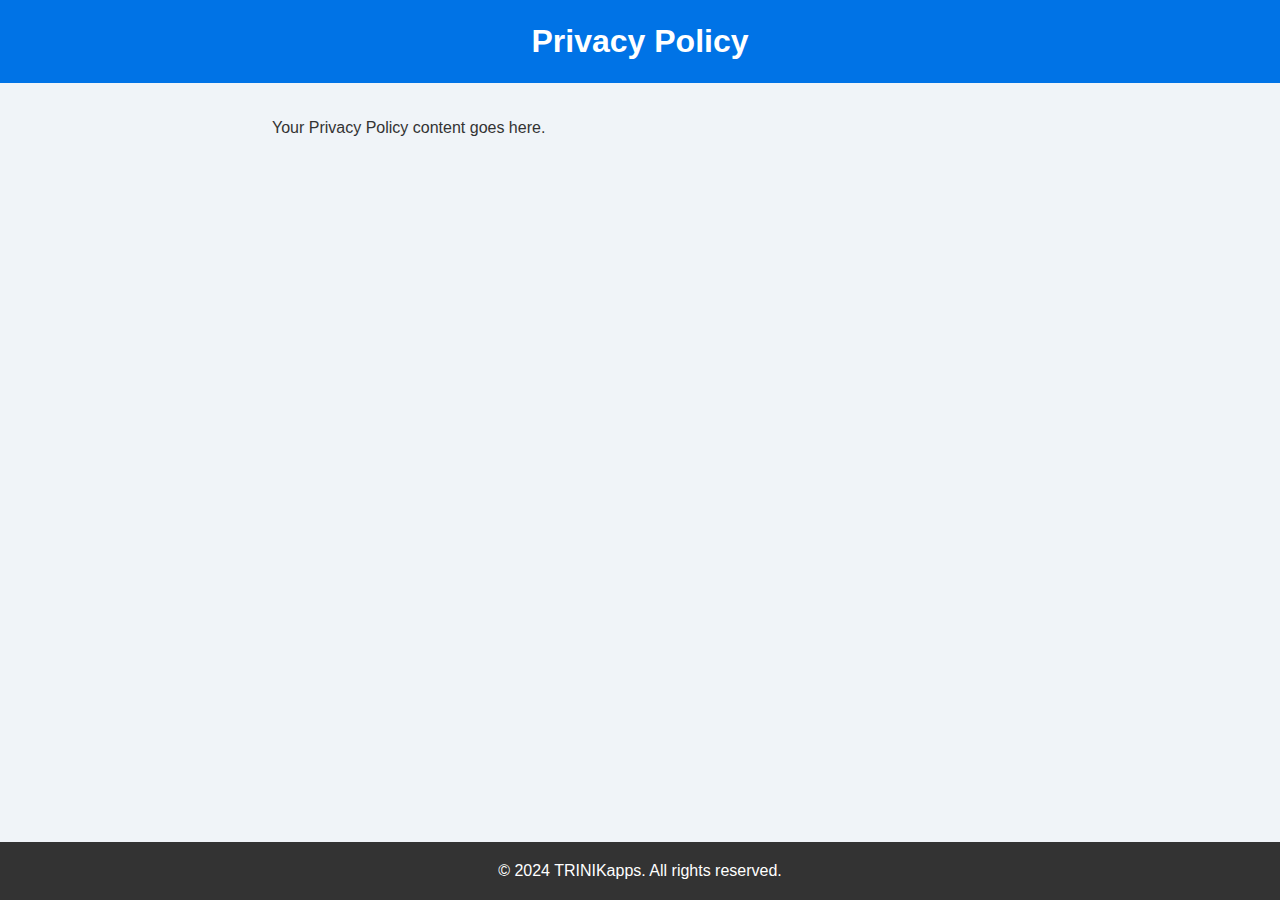
==== privacy.html @ b506f8c0 "First page created with GPT" ====
<!DOCTYPE html>
<html lang="en">
<head>
    <meta charset="UTF-8">
    <meta name="viewport" content="width=device-width, initial-scale=1.0">
    <title>Privacy Policy - Rollou</title>
    <link rel="stylesheet" href="styles.css">
</head>
<body>
    <header>
        <h1>Privacy Policy</h1>
    </header>
    <main>
        <p>Your Privacy Policy content goes here.</p>
    </main>
    <footer>
        <p>&copy; 2024 TRINIKapps. All rights reserved.</p>
    </footer>
</body>
</html>
---- styles.css ----
* {
    box-sizing: border-box;
    margin: 0;
    padding: 0;
    font-family: Arial, sans-serif;
}

body {
    background-color: #f0f4f8;
    color: #333;
    line-height: 1.6;
    transition: background-color 0.3s, color 0.3s;
}

header {
    background-color: #0073e6;
    color: #fff;
    padding: 1rem;
    text-align: center;
}

header h1 {
    margin-bottom: 0;
}

main {
    padding: 2rem;
    max-width: 800px;
    margin: 0 auto;
}

.video-section {
    margin-bottom: 2rem;
}

.video-container {
    position: relative;
    padding-bottom: 56.25%;
    height: 0;
    overflow: hidden;
    max-width: 100%;
    background: #000;
    margin-top: 1rem;
}

.video-container iframe {
    position: absolute;
    top: 0;
    left: 0;
    width: 100%;
    height: 100%;
}

.links-section ul {
    list-style: none;
    padding-left: 0;
}

.links-section li {
    margin: 1rem 0;
}

.links-section a {
    text-decoration: none;
    color: #0073e6;
    transition: color 0.3s;
}

.links-section a:hover {
    color: #005bb5;
}

footer {
    background-color: #333;
    color: #fff;
    text-align: center;
    padding: 1rem;
    position: fixed;
    width: 100%;
    bottom: 0;
}
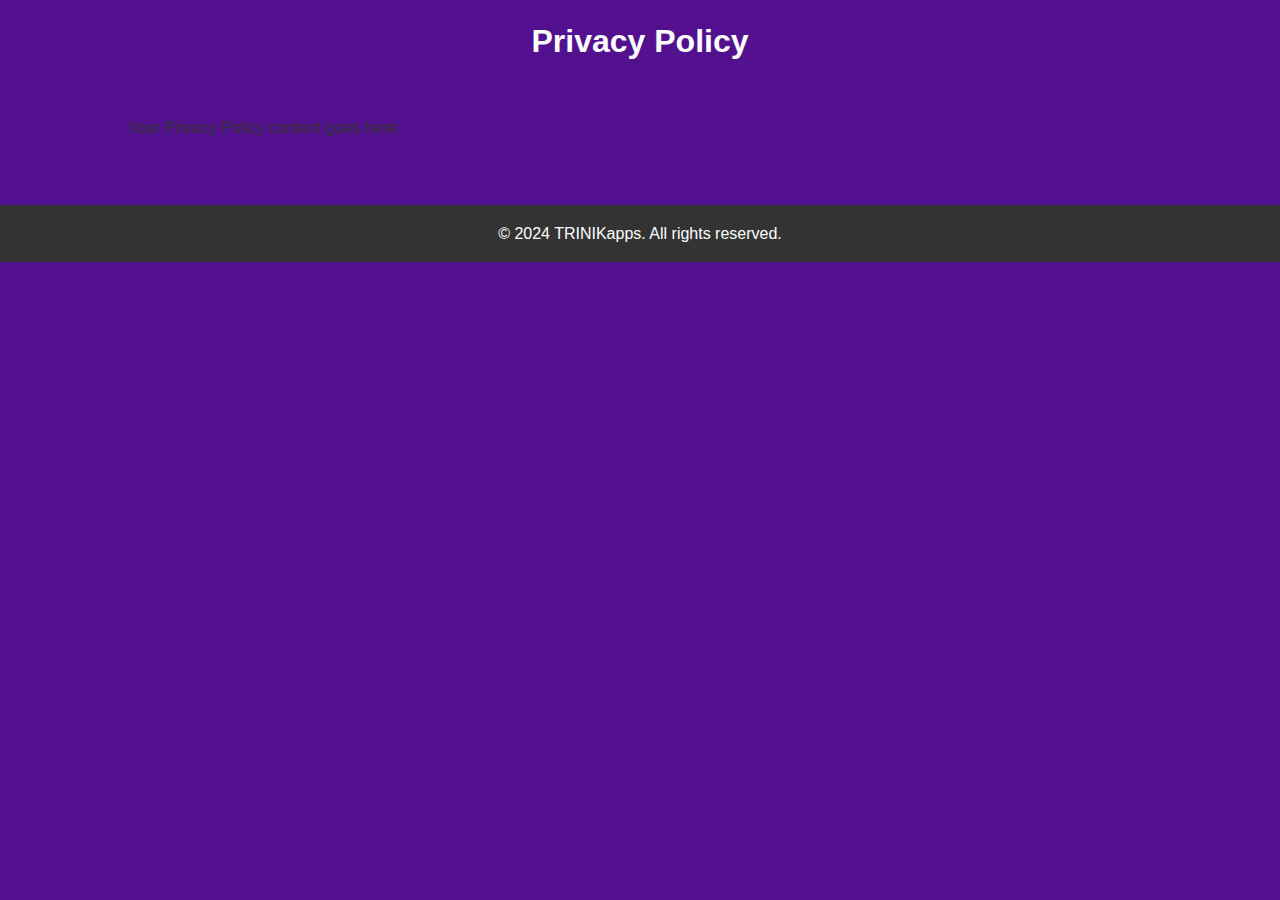
==== commit a8eda16b: "update the page" ====
--- a/privacy.html
+++ b/privacy.html
@@ -8,13 +8,19 @@
 </head>
 <body>
     <header>
-        <h1>Privacy Policy</h1>
+        <div class="container">
+            <h1>Privacy Policy</h1>
+        </div>
     </header>
     <main>
-        <p>Your Privacy Policy content goes here.</p>
+        <div class="container">
+            <p>Your Privacy Policy content goes here.</p>
+        </div>
     </main>
     <footer>
-        <p>&copy; 2024 TRINIKapps. All rights reserved.</p>
+        <div class="container">
+            <p>&copy; 2024 TRINIKapps. All rights reserved.</p>
+        </div>
     </footer>
 </body>
 </html>
--- a/styles.css
+++ b/styles.css
@@ -2,45 +2,115 @@
     box-sizing: border-box;
     margin: 0;
     padding: 0;
-    font-family: Arial, sans-serif;
+    font-family: 'Arial', sans-serif;
 }
 
 body {
-    background-color: #f0f4f8;
     color: #333;
     line-height: 1.6;
-    transition: background-color 0.3s, color 0.3s;
+    overflow: auto; /* Show scroll bars */
+    position: relative;
+    background: #53118f; /* Background color */
+}
+
+.background {
+    position: fixed;
+    top: 0;
+    left: 0;
+    width: 100%;
+    height: 100%;
+    overflow: hidden;
+    z-index: -2;
+}
+
+.circle {
+    position: absolute;
+    border-radius: 50%;
+    opacity: 0.6;
+    animation: move 10s linear infinite; /* Adjust duration as needed */
+}
+
+.circle.blue {
+    background: #cd57f7; /* Color for one circle */
+    width: 150px;
+    height: 150px;
+    animation-duration: 12s;
+}
+
+.circle.red {
+    background: #87d5fc; /* Color for the other circle */
+    width: 200px;
+    height: 200px;
+    animation-duration: 15s;
+}
+
+.overlay {
+    position: fixed;
+    top: 0;
+    left: 0;
+    width: 100%;
+    height: 100%;
+    background: rgba(255, 255, 255, 0.2);
+    backdrop-filter: blur(10px);
+    z-index: -1;
+}
+
+@keyframes move {
+    0% {
+        transform: translate(0, 0);
+    }
+    25% {
+        transform: translate(25vw, 25vh);
+    }
+    50% {
+        transform: translate(-25vw, -25vh);
+    }
+    75% {
+        transform: translate(-25vw, 25vh);
+    }
+    100% {
+        transform: translate(0, 0);
+    }
+}
+
+.container {
+    width: 80%;
+    max-width: 1200px;
+    margin: 0 auto;
+    position: relative;
+    z-index: 1;
 }
 
 header {
-    background-color: #0073e6;
     color: #fff;
-    padding: 1rem;
+    padding: 1rem 0;
     text-align: center;
 }
 
 header h1 {
     margin-bottom: 0;
+    font-size: 2rem;
 }
 
 main {
-    padding: 2rem;
-    max-width: 800px;
-    margin: 0 auto;
+    padding: 2rem 0;
 }
 
-.video-section {
+.video-section, .links-section {
     margin-bottom: 2rem;
+    text-align: center; /* Center-align the content */
 }
 
 .video-container {
     position: relative;
-    padding-bottom: 56.25%;
+    padding-bottom: 28.125%; /* Reduced 16:9 aspect ratio */
     height: 0;
     overflow: hidden;
-    max-width: 100%;
+    max-width: 50%; /* Half the width */
     background: #000;
-    margin-top: 1rem;
+    margin: 1rem auto; /* Center the video container */
+    border-radius: 8px;
+    box-shadow: 0 4px 8px rgba(0, 0, 0, 0.1);
 }
 
 .video-container iframe {
@@ -49,6 +119,7 @@
     left: 0;
     width: 100%;
     height: 100%;
+    border-radius: 8px;
 }
 
 .links-section ul {
@@ -62,20 +133,19 @@
 
 .links-section a {
     text-decoration: none;
-    color: #0073e6;
+    color: #4a90e2;
     transition: color 0.3s;
+    font-weight: bold;
 }
 
 .links-section a:hover {
-    color: #005bb5;
+    color: #357ab8;
 }
 
 footer {
     background-color: #333;
     color: #fff;
     text-align: center;
-    padding: 1rem;
-    position: fixed;
-    width: 100%;
-    bottom: 0;
+    padding: 1rem 0;
+    margin-top: 2rem;
 }
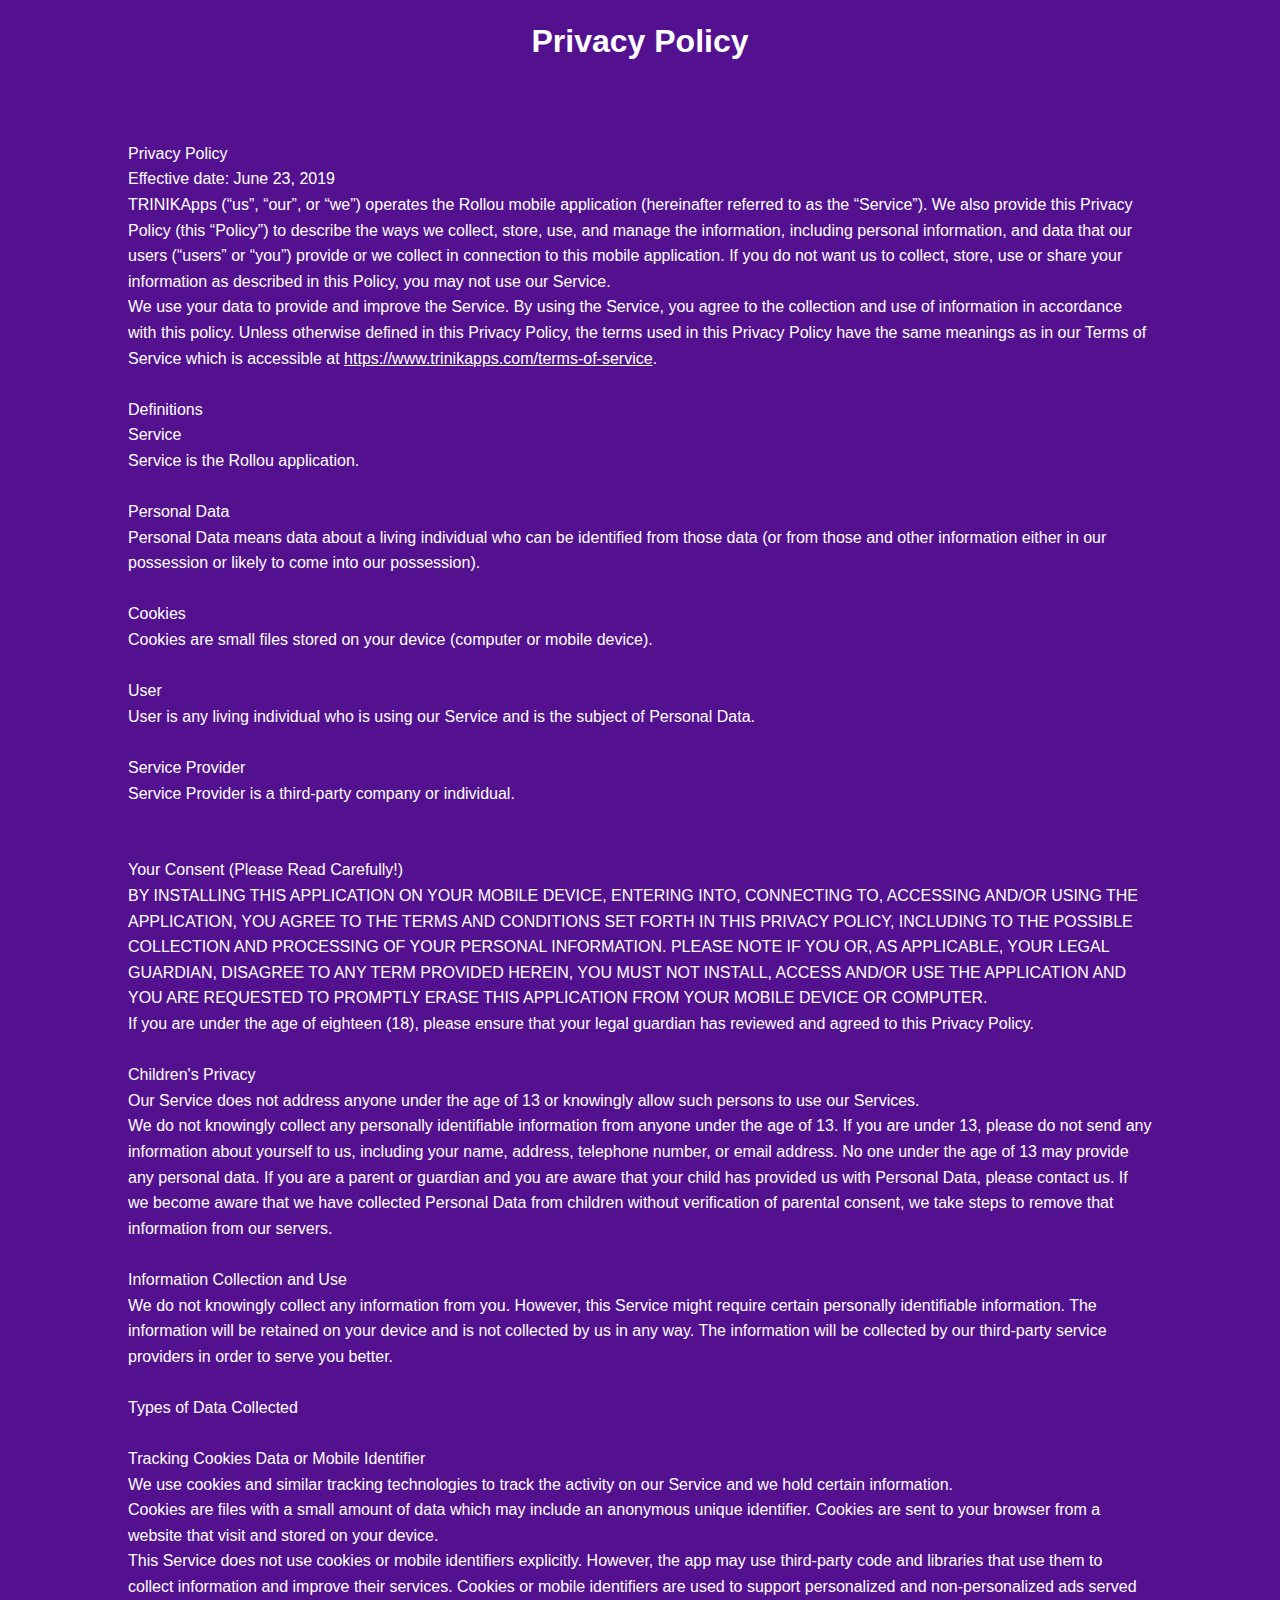
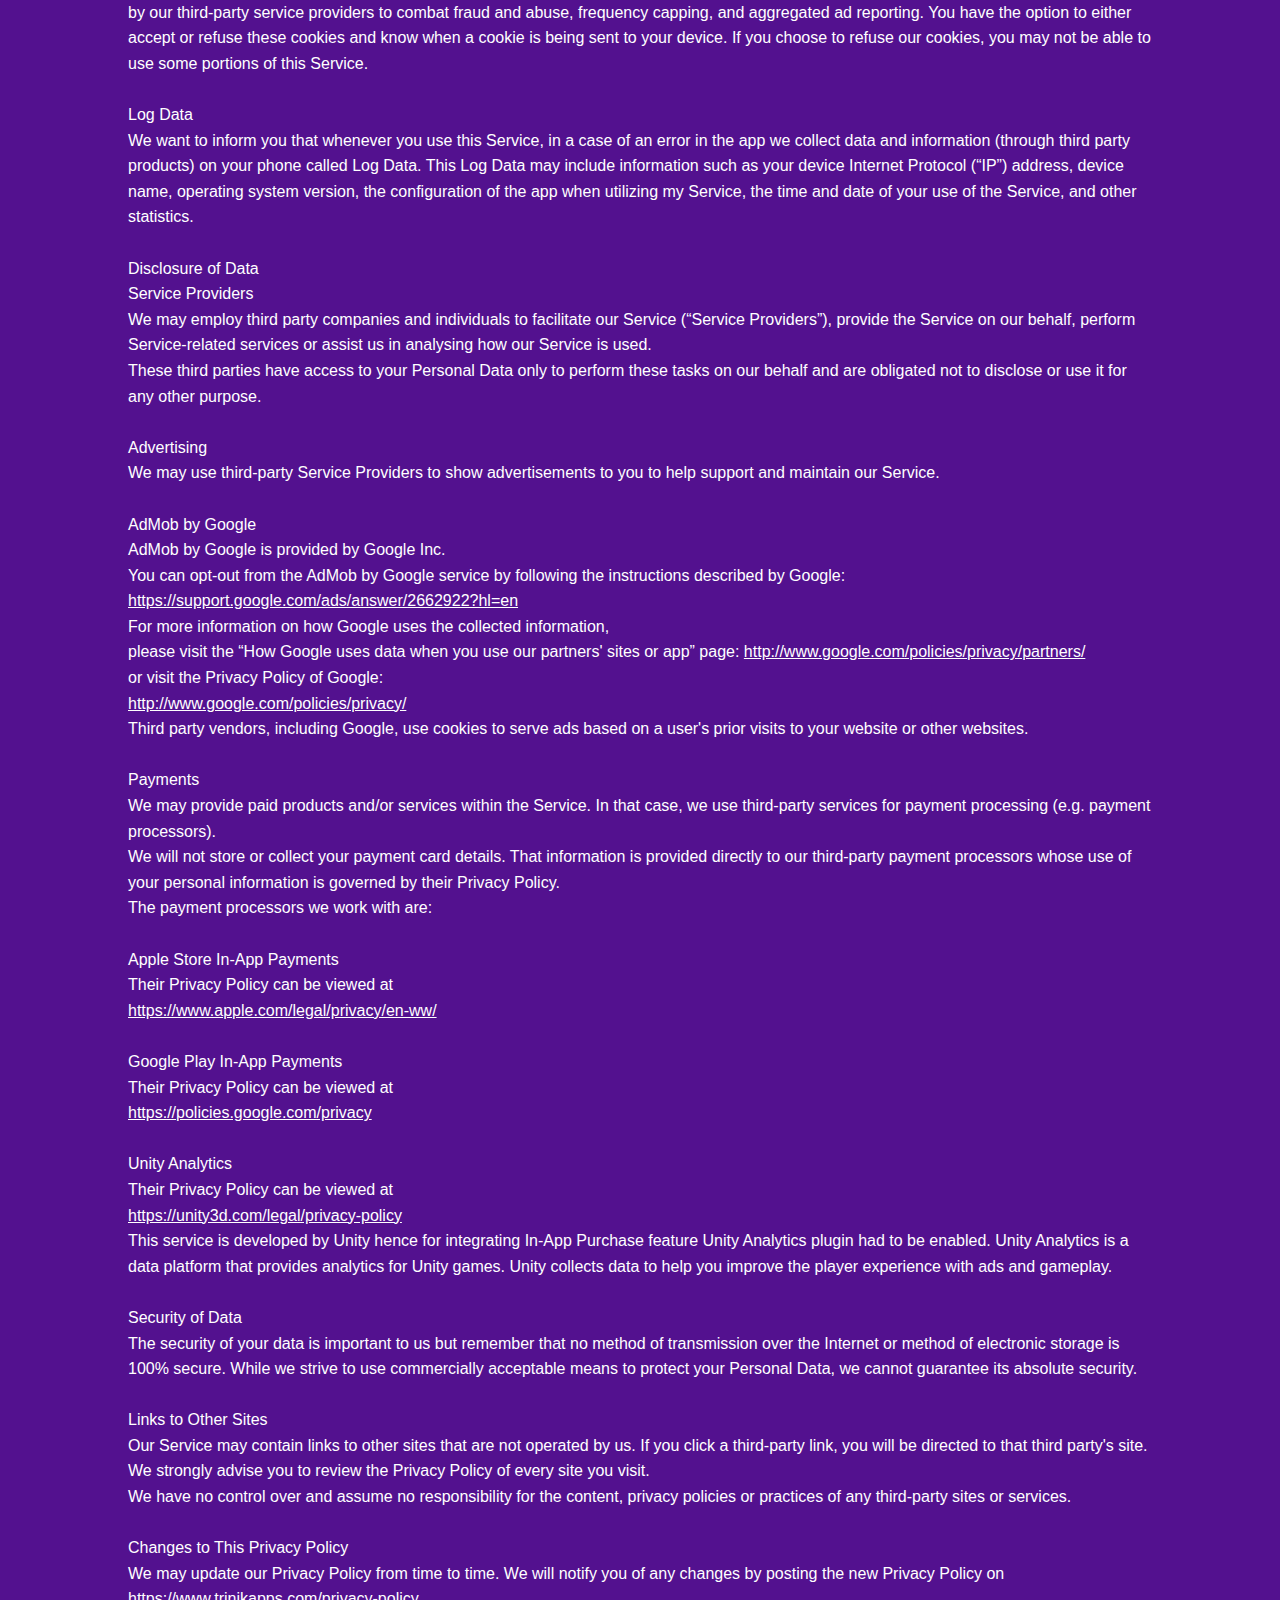
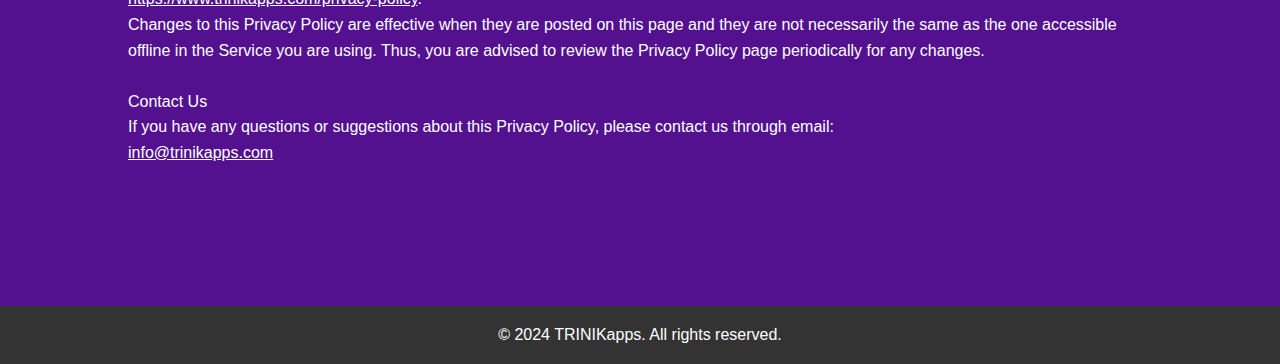
==== commit de9d5afb: "added pp and tos" ====
--- a/privacy.html
+++ b/privacy.html
@@ -14,7 +14,103 @@
     </header>
     <main>
         <div class="container">
-            <p>Your Privacy Policy content goes here.</p>
+            <div class="text-block">
+Privacy Policy
+Effective date: June 23, 2019
+TRINIKApps (“us”, “our”, or “we”) operates the Rollou mobile application (hereinafter referred to as the “Service”). We also provide this Privacy Policy (this “Policy”) to describe the ways we collect, store, use, and manage the information, including personal information, and data that our users (“users” or “you”) provide or we collect in connection to this mobile application. If you do not want us to collect, store, use or share your information as described in this Policy, you may not use our Service.
+We use your data to provide and improve the Service. By using the Service, you agree to the collection and use of information in accordance with this policy. Unless otherwise defined in this Privacy Policy, the terms used in this Privacy Policy have the same meanings as in our Terms of Service which is accessible at <link=https://www.trinikapps.com/terms-of-service><color=blue><u>https://www.trinikapps.com/terms-of-service</u></color></link>.
+ 
+Definitions
+Service
+Service is the Rollou application.
+ 
+Personal Data
+Personal Data means data about a living individual who can be identified from those data (or from those and other information either in our possession or likely to come into our possession).
+ 
+Cookies
+Cookies are small files stored on your device (computer or mobile device).
+ 
+User
+User is any living individual who is using our Service and is the subject of Personal Data.
+ 
+Service Provider
+Service Provider is a third-party company or individual.
+ 
+ 
+Your Consent (Please Read Carefully!)
+BY INSTALLING THIS APPLICATION ON YOUR MOBILE DEVICE, ENTERING INTO, CONNECTING TO, ACCESSING AND/OR USING THE APPLICATION, YOU AGREE TO THE TERMS AND CONDITIONS SET FORTH IN THIS PRIVACY POLICY, INCLUDING TO THE POSSIBLE COLLECTION AND PROCESSING OF YOUR PERSONAL INFORMATION. PLEASE NOTE IF YOU OR, AS APPLICABLE, YOUR LEGAL GUARDIAN, DISAGREE TO ANY TERM PROVIDED HEREIN, YOU MUST NOT INSTALL, ACCESS AND/OR USE THE APPLICATION AND YOU ARE REQUESTED TO PROMPTLY ERASE THIS APPLICATION FROM YOUR MOBILE DEVICE OR COMPUTER.
+If you are under the age of eighteen (18), please ensure that your legal guardian has reviewed and agreed to this Privacy Policy.
+ 
+Children's Privacy
+Our Service does not address anyone under the age of 13 or knowingly allow such persons to use our Services.
+We do not knowingly collect any personally identifiable information from anyone under the age of 13. If you are under 13, please do not send any information about yourself to us, including your name, address, telephone number, or email address. No one under the age of 13 may provide any personal data. If you are a parent or guardian and you are aware that your child has provided us with Personal Data, please contact us. If we become aware that we have collected Personal Data from children without verification of parental consent, we take steps to remove that information from our servers.
+ 
+Information Collection and Use
+We do not knowingly collect any information from you. However, this Service might require certain personally identifiable information. The information will be retained on your device and is not collected by us in any way. The information will be collected by our third-party service providers in order to serve you better.
+ 
+Types of Data Collected
+ 
+Tracking Cookies Data or Mobile Identifier
+We use cookies and similar tracking technologies to track the activity on our Service and we hold certain information.
+Cookies are files with a small amount of data which may include an anonymous unique identifier. Cookies are sent to your browser from a website that visit and stored on your device.
+This Service does not use cookies or mobile identifiers explicitly. However, the app may use third-party code and libraries that use them to collect information and improve their services. Cookies or mobile identifiers are used to support personalized and non-personalized ads served by our third-party service providers to combat fraud and abuse, frequency capping, and aggregated ad reporting. You have the option to either accept or refuse these cookies and know when a cookie is being sent to your device. If you choose to refuse our cookies, you may not be able to use some portions of this Service.
+ 
+Log Data
+We want to inform you that whenever you use this Service, in a case of an error in the app we collect data and information (through third party products) on your phone called Log Data. This Log Data may include information such as your device Internet Protocol (“IP”) address, device name, operating system version, the configuration of the app when utilizing my Service, the time and date of your use of the Service, and other statistics.
+ 
+Disclosure of Data
+Service Providers
+We may employ third party companies and individuals to facilitate our Service (“Service Providers”), provide the Service on our behalf, perform Service-related services or assist us in analysing how our Service is used.
+These third parties have access to your Personal Data only to perform these tasks on our behalf and are obligated not to disclose or use it for any other purpose.
+ 
+Advertising
+We may use third-party Service Providers to show advertisements to you to help support and maintain our Service.
+
+AdMob by Google
+AdMob by Google is provided by Google Inc.
+You can opt-out from the AdMob by Google service by following the instructions described by Google:
+<link=https://support.google.com/ads/answer/2662922?hl=en><color=blue><u>https://support.google.com/ads/answer/2662922?hl=en</u></color></link> 
+For more information on how Google uses the collected information,
+please visit the “How Google uses data when you use our partners' sites or app” page: <link=http://www.google.com/policies/privacy/partners/><color=blue><u>http://www.google.com/policies/privacy/partners/</u></color></link>
+or visit the Privacy Policy of Google:
+<link=http://www.google.com/policies/privacy/><color=blue><u>http://www.google.com/policies/privacy/</u></color></link>
+Third party vendors, including Google, use cookies to serve ads based on a user's prior visits to your website or other websites.
+ 
+Payments
+We may provide paid products and/or services within the Service. In that case, we use third-party services for payment processing (e.g. payment processors).
+We will not store or collect your payment card details. That information is provided directly to our third-party payment processors whose use of your personal information is governed by their Privacy Policy.
+The payment processors we work with are:
+
+Apple Store In-App Payments
+Their Privacy Policy can be viewed at
+<link=https://www.apple.com/legal/privacy/en-ww/><color=blue><u>https://www.apple.com/legal/privacy/en-ww/</u></color></link>
+ 
+Google Play In-App Payments
+Their Privacy Policy can be viewed at
+<link=https://policies.google.com/privacy><color=blue><u>https://policies.google.com/privacy</u></color></link>
+
+Unity Analytics
+Their Privacy Policy can be viewed at
+<link=https://unity3d.com/legal/privacy-policy><color=blue><u>https://unity3d.com/legal/privacy-policy</u></color></link>
+This service is developed by Unity hence for integrating In-App Purchase feature Unity Analytics plugin had to be enabled. Unity Analytics is a data platform that provides analytics for Unity games. Unity collects data to help you improve the player experience with ads and gameplay. 
+
+Security of Data
+The security of your data is important to us but remember that no method of transmission over the Internet or method of electronic storage is 100% secure. While we strive to use commercially acceptable means to protect your Personal Data, we cannot guarantee its absolute security.
+ 
+Links to Other Sites
+Our Service may contain links to other sites that are not operated by us. If you click a third-party link, you will be directed to that third party's site. We strongly advise you to review the Privacy Policy of every site you visit.
+We have no control over and assume no responsibility for the content, privacy policies or practices of any third-party sites or services.
+ 
+Changes to This Privacy Policy
+We may update our Privacy Policy from time to time. We will notify you of any changes by posting the new Privacy Policy on <link=https://www.trinikapps.com/privacy-policy><color=blue><u>https://www.trinikapps.com/privacy-policy</u></color></link>.
+Changes to this Privacy Policy are effective when they are posted on this page and they are not necessarily the same as the one accessible offline in the Service you are using. Thus, you are advised to review the Privacy Policy page periodically for any changes.
+ 
+Contact Us
+If you have any questions or suggestions about this Privacy Policy, please contact us through email:
+<link=mailto:info@trinikapps.com><color=blue><u>info@trinikapps.com</u></color></link>
+
+
+            </div>
         </div>
     </main>
     <footer>
--- a/styles.css
+++ b/styles.css
@@ -6,11 +6,11 @@
 }
 
 body {
-    color: #333;
+    color: #fff; /* Change default text color to white */
     line-height: 1.6;
     overflow: auto; /* Show scroll bars */
     position: relative;
-    background: #53118f; /* Background color */
+    background: #53118f; /* Cyan background color */
 }
 
 .background {
@@ -96,6 +96,11 @@
     padding: 2rem 0;
 }
 
+.text-block {
+    white-space: pre-wrap; /* Preserve whitespace and new lines */
+    color: #fff; /* Ensure text is white */
+}
+
 .video-section, .links-section {
     margin-bottom: 2rem;
     text-align: center; /* Center-align the content */
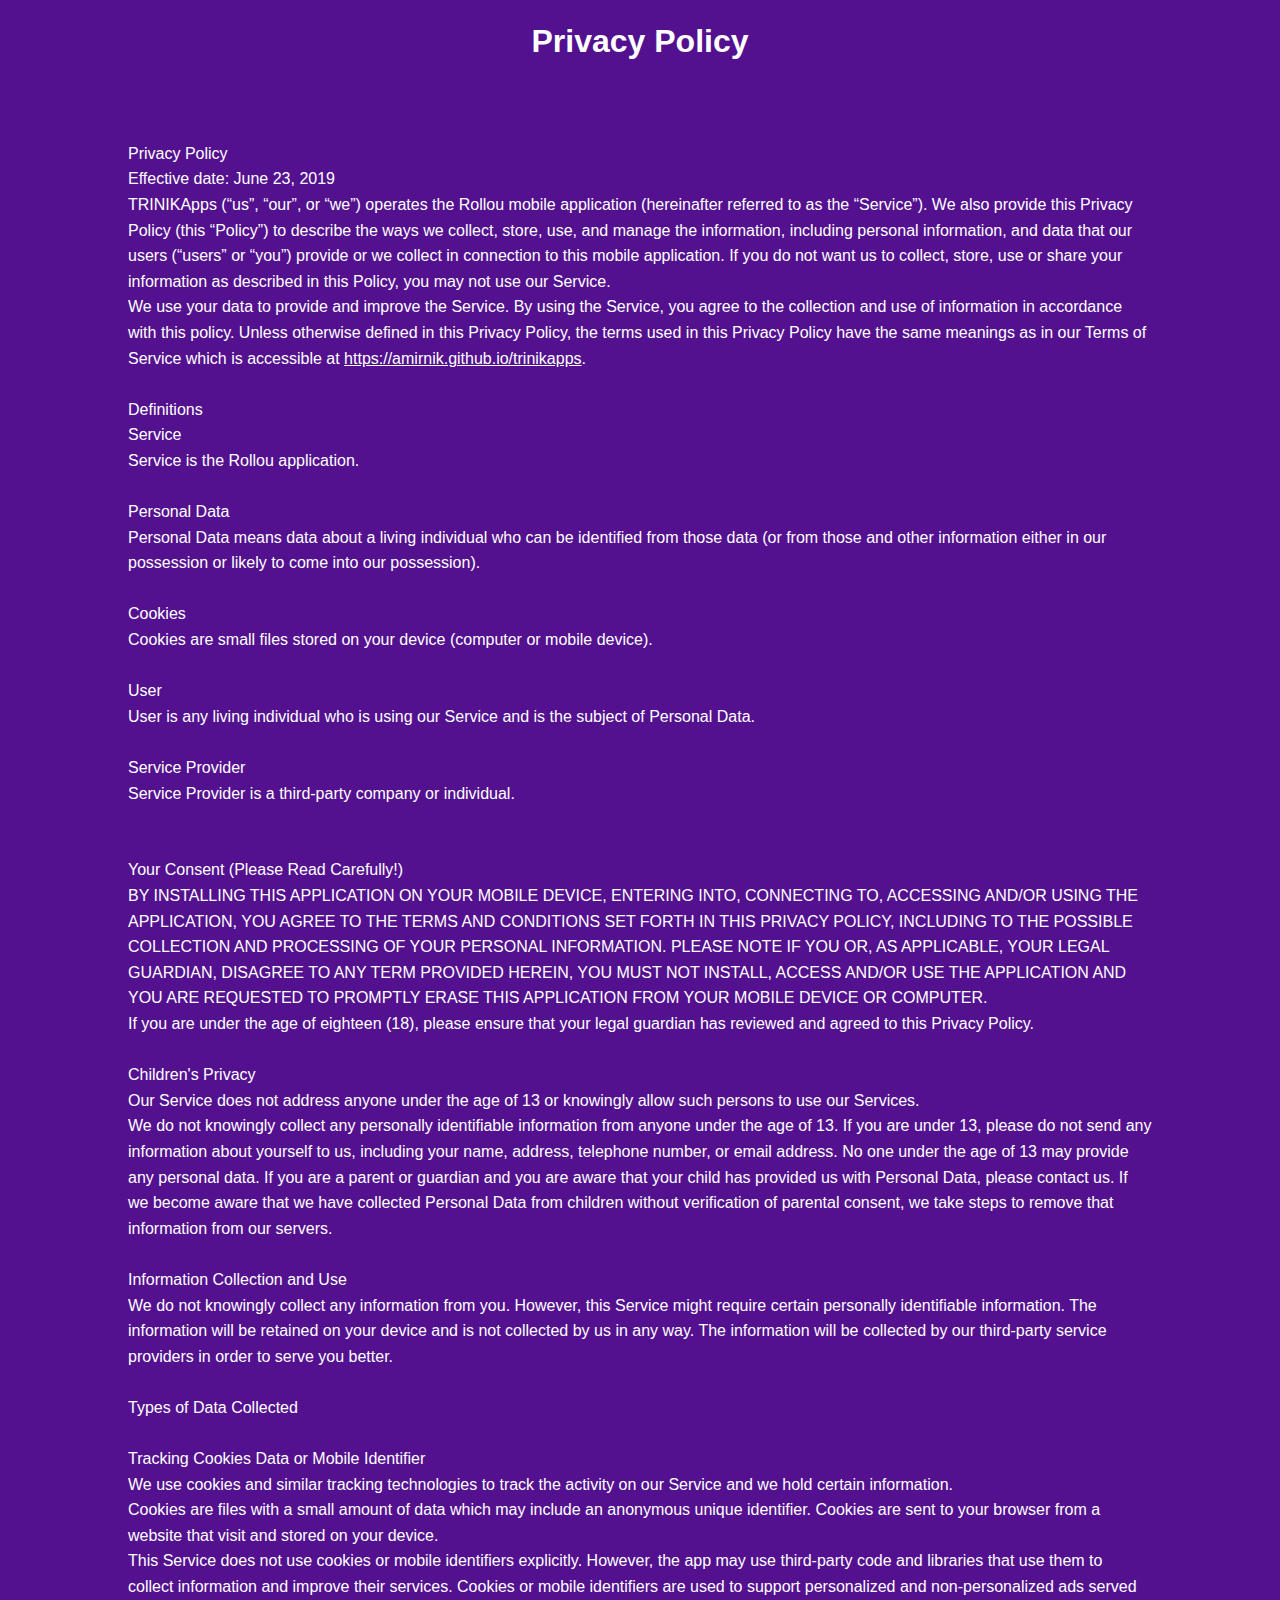
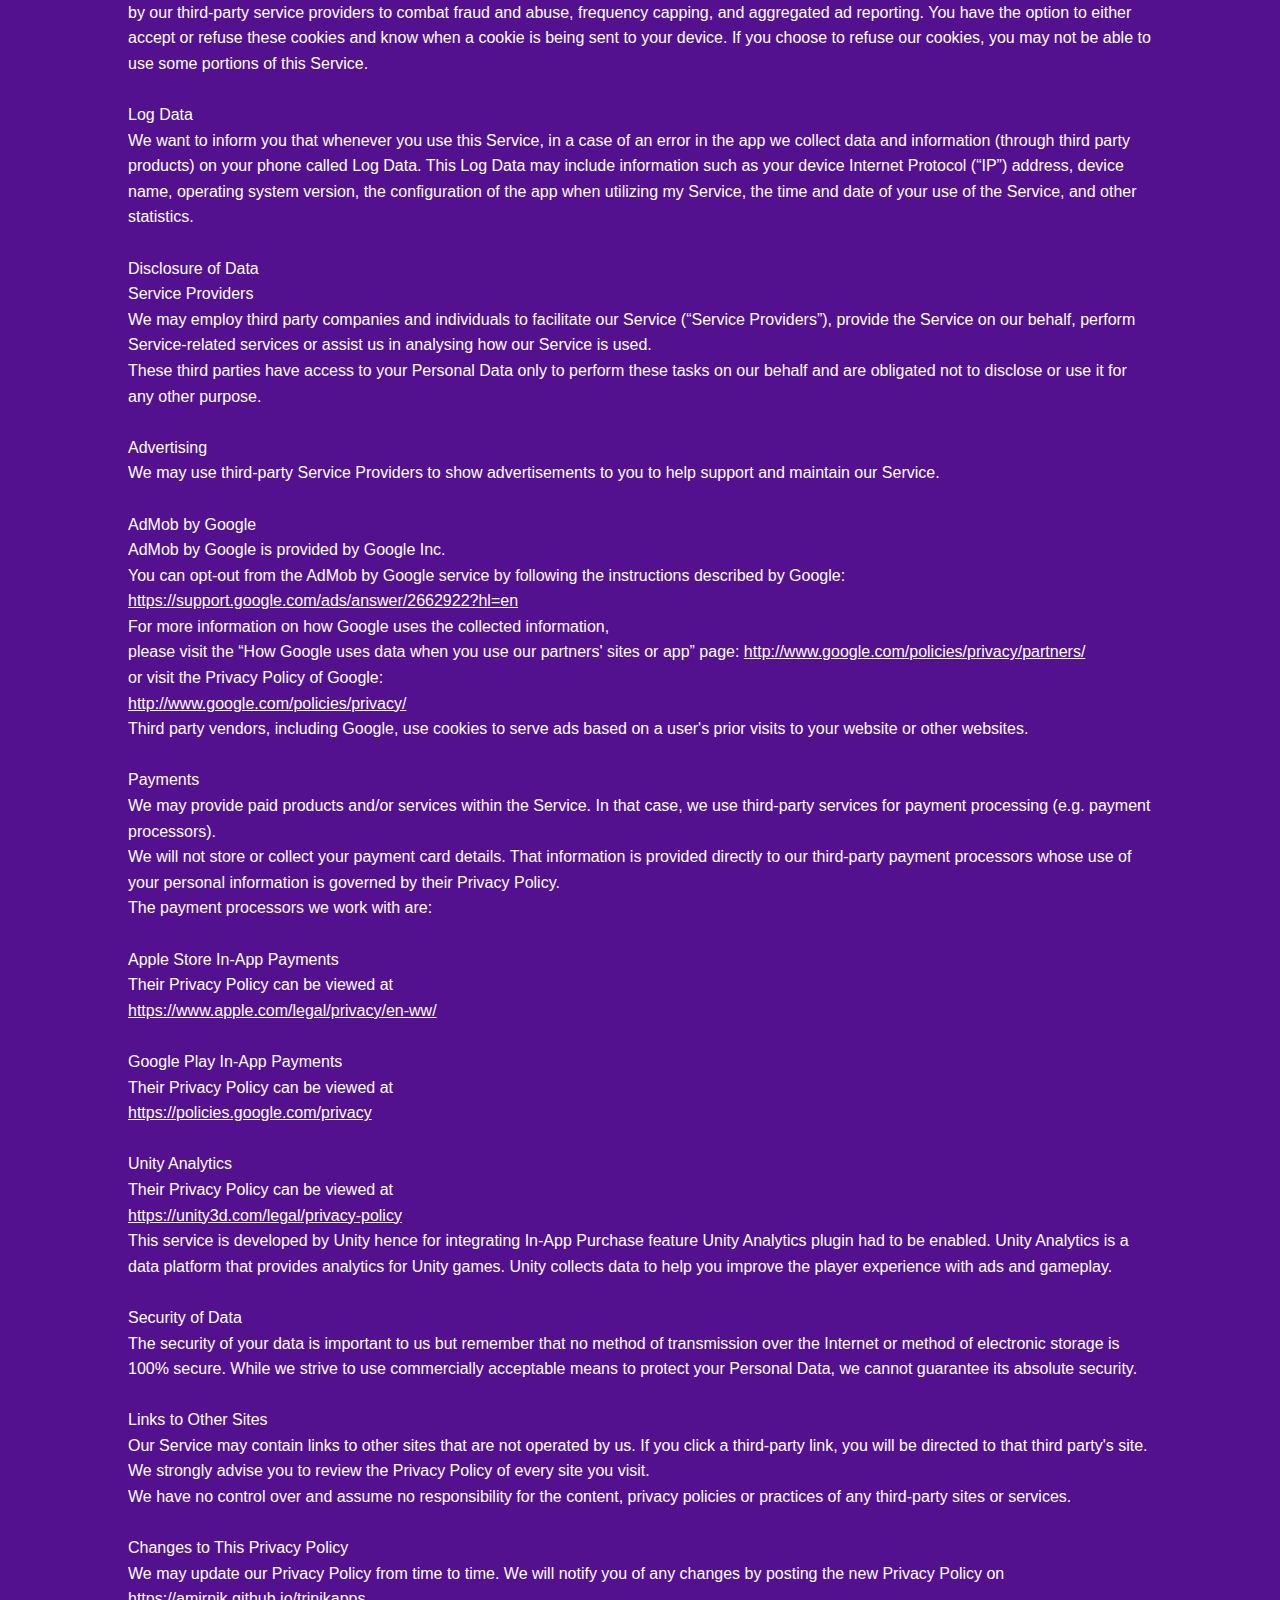
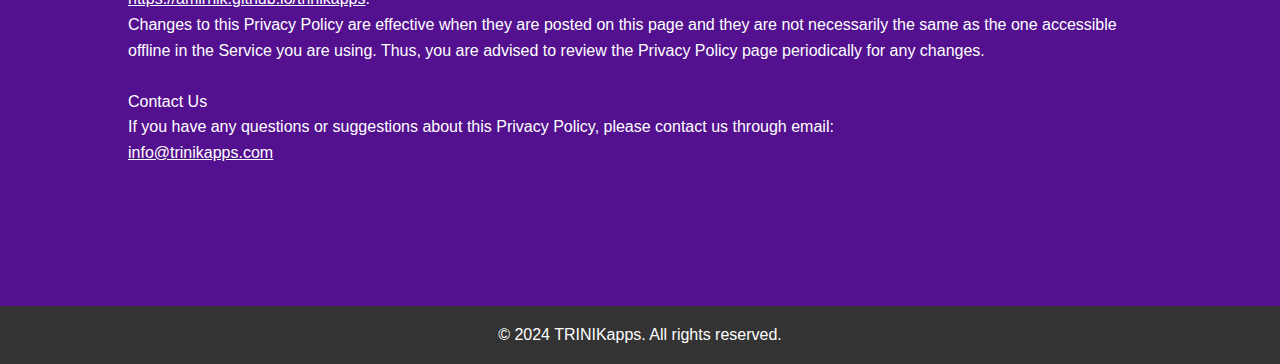
==== commit 3b25c737: "updated linkes in pp and tos" ====
--- a/privacy.html
+++ b/privacy.html
@@ -18,7 +18,7 @@
 Privacy Policy
 Effective date: June 23, 2019
 TRINIKApps (“us”, “our”, or “we”) operates the Rollou mobile application (hereinafter referred to as the “Service”). We also provide this Privacy Policy (this “Policy”) to describe the ways we collect, store, use, and manage the information, including personal information, and data that our users (“users” or “you”) provide or we collect in connection to this mobile application. If you do not want us to collect, store, use or share your information as described in this Policy, you may not use our Service.
-We use your data to provide and improve the Service. By using the Service, you agree to the collection and use of information in accordance with this policy. Unless otherwise defined in this Privacy Policy, the terms used in this Privacy Policy have the same meanings as in our Terms of Service which is accessible at <link=https://www.trinikapps.com/terms-of-service><color=blue><u>https://www.trinikapps.com/terms-of-service</u></color></link>.
+We use your data to provide and improve the Service. By using the Service, you agree to the collection and use of information in accordance with this policy. Unless otherwise defined in this Privacy Policy, the terms used in this Privacy Policy have the same meanings as in our Terms of Service which is accessible at <link=https://amirnik.github.io/trinikapps><color=blue><u>https://amirnik.github.io/trinikapps</u></color></link>.
  
 Definitions
 Service
@@ -102,7 +102,7 @@
 We have no control over and assume no responsibility for the content, privacy policies or practices of any third-party sites or services.
  
 Changes to This Privacy Policy
-We may update our Privacy Policy from time to time. We will notify you of any changes by posting the new Privacy Policy on <link=https://www.trinikapps.com/privacy-policy><color=blue><u>https://www.trinikapps.com/privacy-policy</u></color></link>.
+We may update our Privacy Policy from time to time. We will notify you of any changes by posting the new Privacy Policy on <link=https://amirnik.github.io/trinikapps><color=blue><u>https://amirnik.github.io/trinikapps</u></color></link>.
 Changes to this Privacy Policy are effective when they are posted on this page and they are not necessarily the same as the one accessible offline in the Service you are using. Thus, you are advised to review the Privacy Policy page periodically for any changes.
  
 Contact Us
